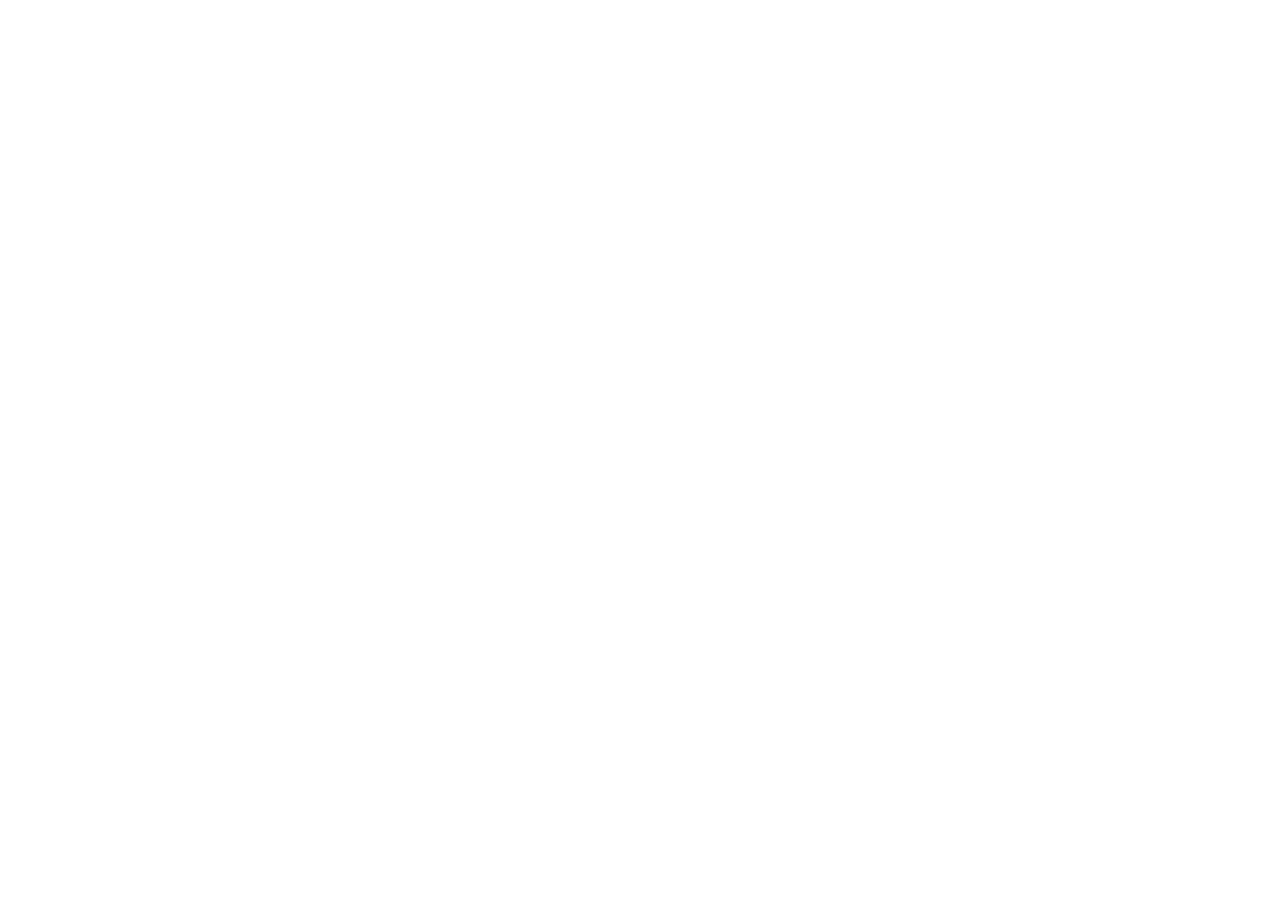
==== index.html @ ccb4d17f "fontjscssindex" ====
<!DOCTYPE HTML>
<html>
  <head>
    <meta http-equiv="content-type" content="text/html; charset=utf-8">
    <link href="css/bootstrap.css" rel="stylesheet" />
    <link href="css/style.css" rel="stylesheet" />
    <link href="css/index.css" rel="stylesheet" />
    <script type="text/javascript" src="js/jquery.js"></script>
    <script type="text/javascript" src="js/bootstrap.min.js"></script>
    <script type="text/javascript" src="js/personal.js"></script>
    <title>Index</title>
  </head>
  <body id='index'>
  </body>
</html>
---- css/style.css ----

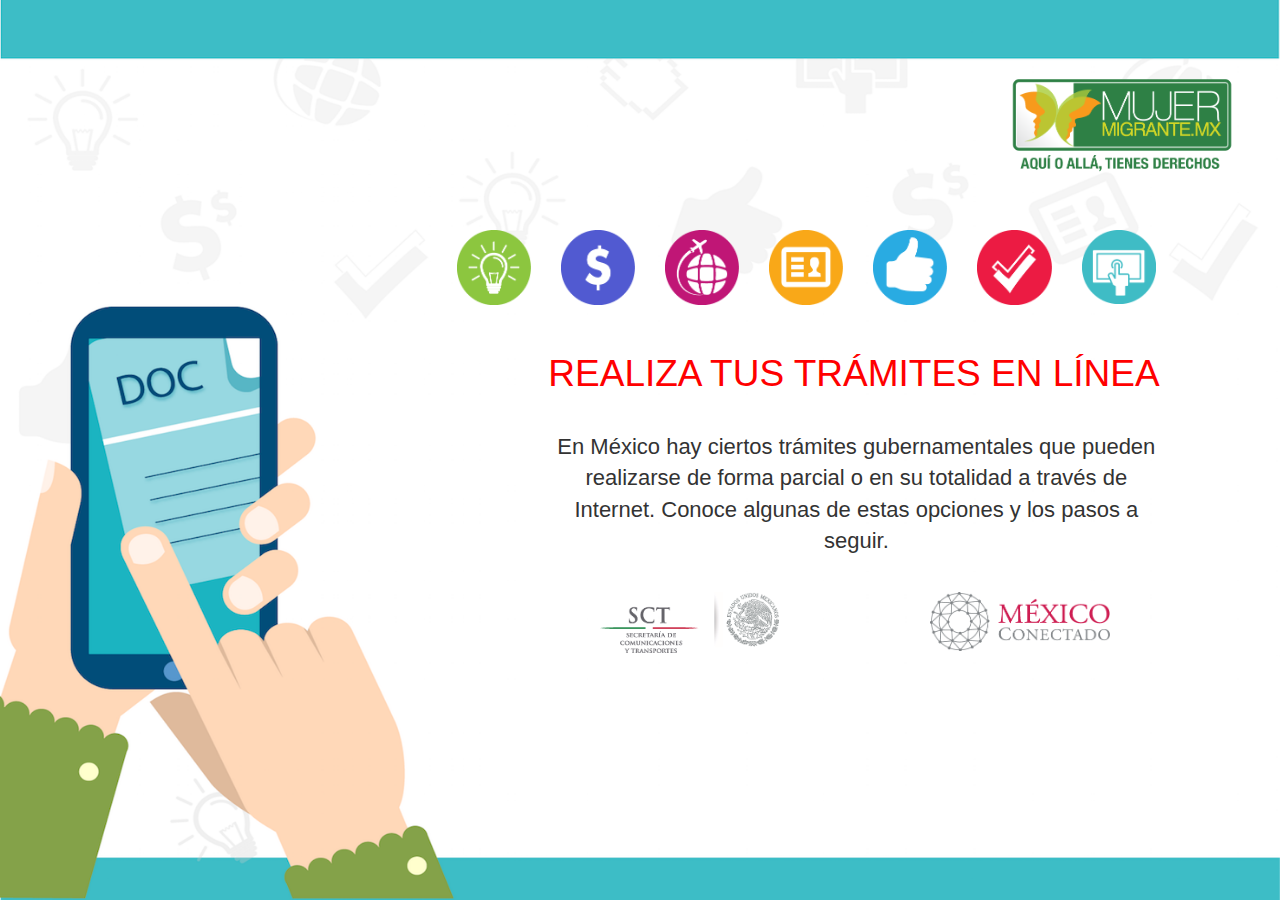
==== commit b27c1d78: "index" ====
--- a/index.html
+++ b/index.html
@@ -4,12 +4,40 @@
     <meta http-equiv="content-type" content="text/html; charset=utf-8">
     <link href="css/bootstrap.css" rel="stylesheet" />
     <link href="css/style.css" rel="stylesheet" />
-    <link href="css/index.css" rel="stylesheet" />
     <script type="text/javascript" src="js/jquery.js"></script>
     <script type="text/javascript" src="js/bootstrap.min.js"></script>
     <script type="text/javascript" src="js/personal.js"></script>
     <title>Index</title>
   </head>
-  <body id='index'>
-  </body>
+<body>
+	<div id="" class="col-md-offset-9   col-xs-10 col-sm-5 col-md-5">
+	 	<a target='_blank' href="http://mujermigrante.mx/"><img class="col-xs-10 col-sm-5 col-md-7" src="css/img/h1.logomm.png"></a>
+	 </div>
+
+     <div id="" class="col-md-offset-4 col-xs-10 col-sm-5 col-md-12">
+        <img class="col-xs-10 col-sm-5 col-md-1" src="css/img/h1.icon 07.png">
+	 	<img class="col-xs-10 col-sm-5 col-md-1" src="css/img/h1.icon 06.png">
+	 	<img class="col-xs-10 col-sm-5 col-md-1" src="css/img/h1.icon 05.png">
+	 	<img class="col-xs-10 col-sm-5 col-md-1" src="css/img/h1.icon 04.png">
+	 	<img class="col-xs-10 col-sm-5 col-md-1" src="css/img/h1.icon 03.png">
+	 	<img class="col-xs-10 col-sm-5 col-md-1" src="css/img/h1.icon 02.png">
+	 	<img class="col-xs-10 col-sm-5 col-md-1" src="css/img/h1.icon 01.png">
+	 </div>
+
+	 <div class="col-md-offset-5 col-md-7">
+	 	<p id="titulo">REALIZA TUS TRÁMITES EN LÍNEA</p>
+	 	<br>	 	
+	 </div>
+	  <div class="col-md-offset-6 col-md-5"> 
+	 	<p id="down">En México hay ciertos trámites gubernamentales que pueden realizarse de forma parcial o en su totalidad a través de Internet. Conoce algunas de estas opciones y los pasos a seguir.</p>
+	 </div>
+
+	  <div id="gob_down" class="col-md-offset-6 col-md-5"> 
+	 	<a target='_blank' href=" http://www.sct.gob.mx/"><img id="one_gob" class="col-md-5" src="css/img/h1.logosct.png"></a>
+	 	<a target='_blank' href=" http://mexicoconectado.gob.mx/"><img id="two_gob" class="col-md-5" src="css/img/h1.logomc.png"></a>
+
+	 </div>
+  
+                 
+</body>
 </html>
--- a/css/style.css
+++ b/css/style.css
@@ -1 +1,38 @@
+@media (max-width:1095px) {
+		body{
+		    background-image:url('img/h1.background.png');
+		    background-attachment:fixed;
+		    background-repeat: no-repeat;
+		    background-size: cover;
+		}
+}
 
+@media (max-width:1290px) {
+		body {
+		   background: url('img/h1.background.png') no-repeat center center fixed;
+		   background-size: 100% 100%;
+		   height: 100%;
+		   position: absolute;
+		   width: 100%;
+		 }
+}
+#titulo{
+    margin-top: 6%;
+    font-size: 37px;
+    color: red;    
+}
+#down{
+	font-size: 22px;
+    margin-left: -20%;
+    text-align: center;
+}
+#gob_down{
+	margin-top: 2%;
+}
+#one_gob{
+	left: -14%;
+}
+#two_gob{
+	right: -10%;
+}
+
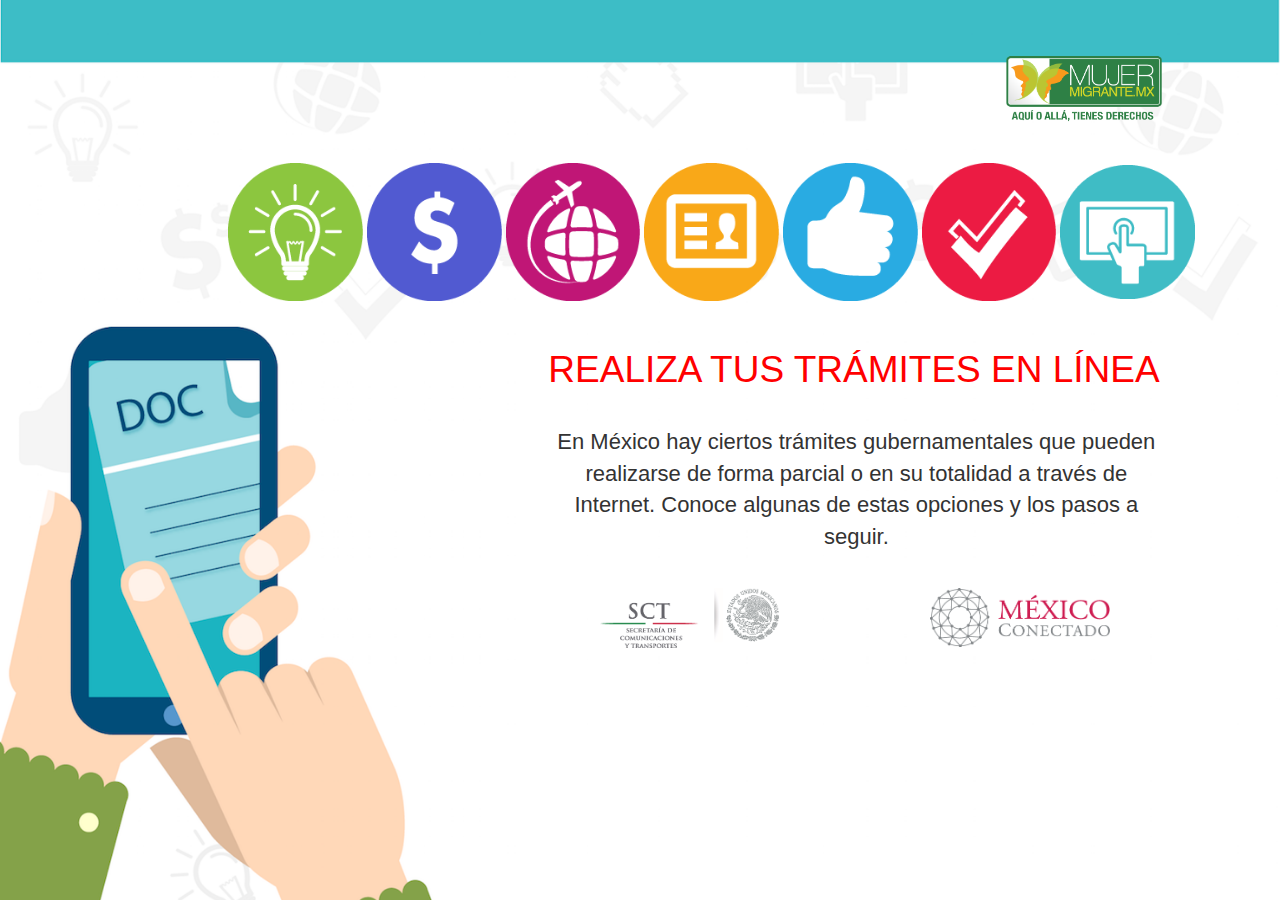
==== commit 869783be: "almost_normal_views" ====
--- a/index.html
+++ b/index.html
@@ -10,18 +10,18 @@
     <title>Index</title>
   </head>
 <body>
-	<div id="" class="col-md-offset-9   col-xs-10 col-sm-5 col-md-5">
-	 	<a target='_blank' href="http://mujermigrante.mx/"><img class="col-xs-10 col-sm-5 col-md-7" src="css/img/h1.logomm.png"></a>
+	<div id="" class="col-md-offset-9 col-md-3">
+	 	<a target='_blank' href="http://mujermigrante.mx/"><img class="col-md-9" src="css/img/h1.logomm.png"></a>
 	 </div>
 
-     <div id="" class="col-md-offset-4 col-xs-10 col-sm-5 col-md-12">
-        <img class="col-xs-10 col-sm-5 col-md-1" src="css/img/h1.icon 07.png">
-	 	<img class="col-xs-10 col-sm-5 col-md-1" src="css/img/h1.icon 06.png">
-	 	<img class="col-xs-10 col-sm-5 col-md-1" src="css/img/h1.icon 05.png">
-	 	<img class="col-xs-10 col-sm-5 col-md-1" src="css/img/h1.icon 04.png">
-	 	<img class="col-xs-10 col-sm-5 col-md-1" src="css/img/h1.icon 03.png">
-	 	<img class="col-xs-10 col-sm-5 col-md-1" src="css/img/h1.icon 02.png">
-	 	<img class="col-xs-10 col-sm-5 col-md-1" src="css/img/h1.icon 01.png">
+     <div id="" class="col-md-offset-2 col-md-10">
+        <img class="bubble" src="css/img/h1.icon 07.png">
+	 	<img class="bubble" src="css/img/h1.icon 06.png">
+	 	<img class="bubble" src="css/img/h1.icon 05.png">
+	 	<img class="bubble" src="css/img/h1.icon 04.png">
+	 	<img class="bubble" src="css/img/h1.icon 03.png">
+	 	<img class="bubble" src="css/img/h1.icon 02.png">
+	 	<img class="bubble" src="css/img/h1.icon 01.png">
 	 </div>
 
 	 <div class="col-md-offset-5 col-md-7">
--- a/css/style.css
+++ b/css/style.css
@@ -1,21 +1,14 @@
-@media (max-width:1095px) {
-		body{
+body{
 		    background-image:url('img/h1.background.png');
-		    background-attachment:fixed;
 		    background-repeat: no-repeat;
 		    background-size: cover;
-		}
 }
 
-@media (max-width:1290px) {
-		body {
-		   background: url('img/h1.background.png') no-repeat center center fixed;
-		   background-size: 100% 100%;
-		   height: 100%;
-		   position: absolute;
-		   width: 100%;
-		 }
-}
+.bubble{
+	    width: 13%;
+}		
+
+
 #titulo{
     margin-top: 6%;
     font-size: 37px;
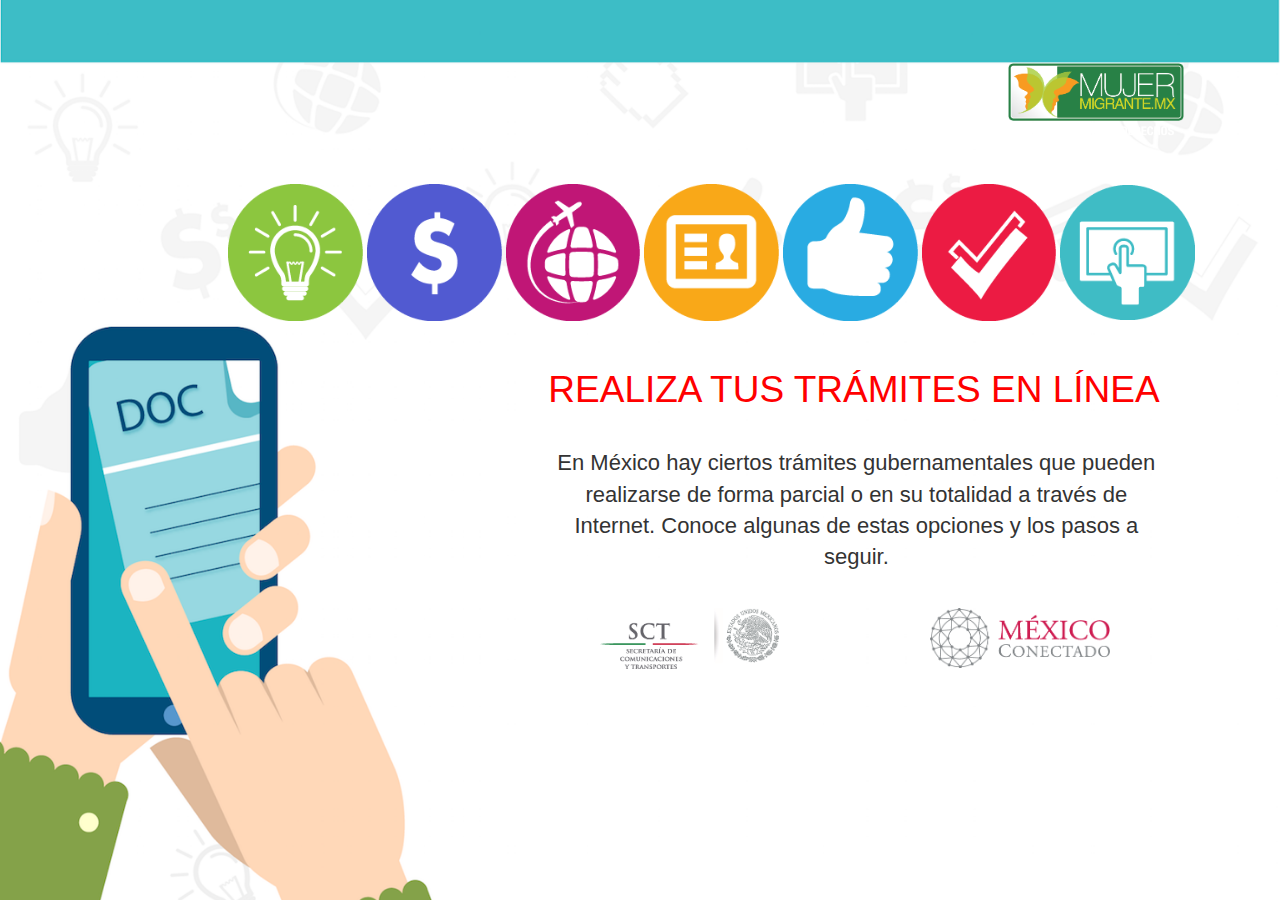
==== commit 52de3c86: "no_responisve" ====
--- a/index.html
+++ b/index.html
@@ -10,9 +10,9 @@
     <title>Index</title>
   </head>
 <body>
-	<div id="" class="col-md-offset-9 col-md-3">
-	 	<a target='_blank' href="http://mujermigrante.mx/"><img class="col-md-9" src="css/img/h1.logomm.png"></a>
-	 </div>
+	<div id="" class="col-md-offset-9 col-xs-offset-8 col-xs-4 col-sm-3 col-md-3">
+      <a target="_blank" href="http://mujermigrante.mx/"><img class="mujer_mig_log col-xs-12 col-sm-12 col-md-10" src="css/img/h1.logomm.png"></a>
+    </div>
 
      <div id="" class="col-md-offset-2 col-md-10">
         <img class="bubble" src="css/img/h1.icon 07.png">
@@ -35,7 +35,6 @@
 	  <div id="gob_down" class="col-md-offset-6 col-md-5"> 
 	 	<a target='_blank' href=" http://www.sct.gob.mx/"><img id="one_gob" class="col-md-5" src="css/img/h1.logosct.png"></a>
 	 	<a target='_blank' href=" http://mexicoconectado.gob.mx/"><img id="two_gob" class="col-md-5" src="css/img/h1.logomc.png"></a>
-
 	 </div>
   
                  
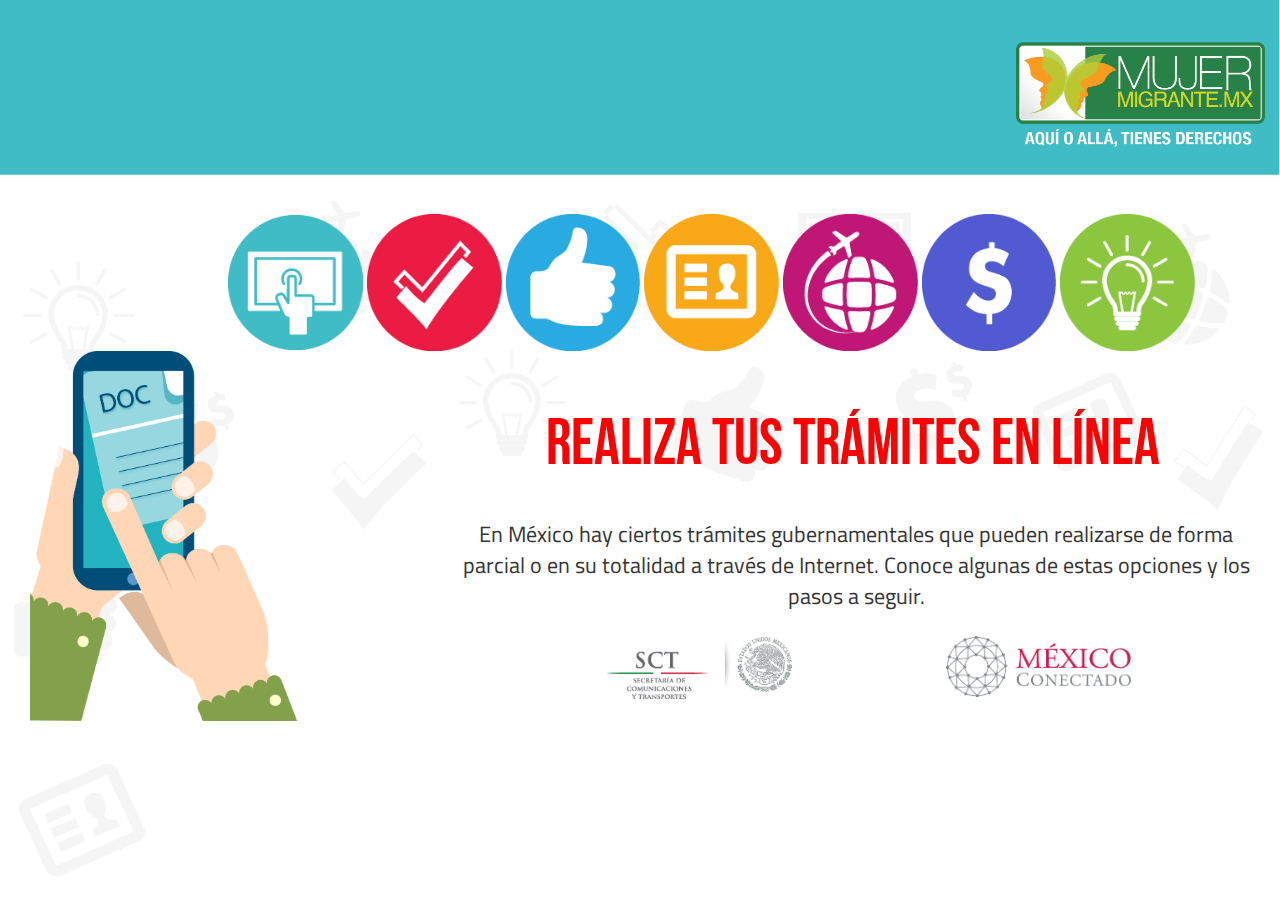
==== commit 8db0f27b: "logo" ====
--- a/index.html
+++ b/index.html
@@ -4,38 +4,45 @@
     <meta http-equiv="content-type" content="text/html; charset=utf-8">
     <link href="css/bootstrap.css" rel="stylesheet" />
     <link href="css/style.css" rel="stylesheet" />
+    <link href="css/style-all.css" rel="stylesheet" />
     <script type="text/javascript" src="js/jquery.js"></script>
     <script type="text/javascript" src="js/bootstrap.min.js"></script>
     <script type="text/javascript" src="js/personal.js"></script>
     <title>Index</title>
   </head>
 <body>
-	<div id="" class="col-md-offset-9 col-xs-offset-8 col-xs-4 col-sm-3 col-md-3">
-      <a target="_blank" href="http://mujermigrante.mx/"><img class="mujer_mig_log col-xs-12 col-sm-12 col-md-10" src="css/img/h1.logomm.png"></a>
+	  <div id="" class="col-md-offset-9 col-sm-offset-8  col-sm-3 col-md-4 col-xs-3 col-xs-offset-9">
+      <a target='_blank' href="http://mujermigrante.mx/"><img class="mujer_mig_log col-xs-12 col-sm-12 col-md-10" src="css/img/h1.logomm.png"></a>
     </div>
 
-     <div id="" class="col-md-offset-2 col-md-10">
-        <img class="bubble" src="css/img/h1.icon 07.png">
-	 	<img class="bubble" src="css/img/h1.icon 06.png">
-	 	<img class="bubble" src="css/img/h1.icon 05.png">
-	 	<img class="bubble" src="css/img/h1.icon 04.png">
-	 	<img class="bubble" src="css/img/h1.icon 03.png">
-	 	<img class="bubble" src="css/img/h1.icon 02.png">
-	 	<img class="bubble" src="css/img/h1.icon 01.png">
+     <div id="" class="col-md-offset-2 col-md-10 col-sm-8 col-sm-offset-3 col-xs-8 col-xs-offset-3">
+     		<a href="introduccion.html" data-toggle="tooltip" title="Introducción"><img class="bubble" src="css/img/h1.icon 01.png"></a>
+     		<a href="beneficios.html" data-toggle="tooltip" title="Beneficios"><img class="bubble" src="css/img/h1.icon 02.png"></a>
+     		<a href="recomendaciones.html"  data-toggle="tooltip" title="Recomendaciones"><img class="bubble" src="css/img/h1.icon 03.png"></a>
+     		<a href="doc.html"  data-toggle="tooltip" title="Documentos de identidad"><img class="bubble" src="css/img/h1.icon 04.png"></a>
+     		<a href="ingreso_salida.html"  data-toggle="tooltip" title="Ingreso y Salida de México"><img class="bubble" src="css/img/h1.icon 05.png"></a>
+     		<a href="pago_impuestos.html" data-toggle="tooltip" title="Pago de impuestos"><img class="bubble" src="css/img/h1.icon 06.png"></a>
+			<a href="consideraciones.html" data-toggle="tooltip" title="Consideraciones finales"><img class="bubble" src="css/img/h1.icon 07.png"></a>	 
 	 </div>
-
-	 <div class="col-md-offset-5 col-md-7">
-	 	<p id="titulo">REALIZA TUS TRÁMITES EN LÍNEA</p>
+      <div class="col-md-4 col-sm-4 col-xs-4">
+        <img class="col-md-9 col-sm-9 col-xs-9" src="css/img/Mano_index.png">
+     </div>
+     <div class=" col-md-8  col-sm-8 col-xs-8 ">
+	 <div class=" col-md-12  col-sm-12  col-xs-12 titulo">
+	 	<p class="t_cen" id="titulo">REALIZA TUS TRÁMITES EN LÍNEA</p>
 	 	<br>	 	
 	 </div>
-	  <div class="col-md-offset-6 col-md-5"> 
+	
+	  <div class="col-md-10 col-md-offset-2   col-sm-8   col-sm-offset-2  col-xs-8   col-xs-offset-2  text"> 
 	 	<p id="down">En México hay ciertos trámites gubernamentales que pueden realizarse de forma parcial o en su totalidad a través de Internet. Conoce algunas de estas opciones y los pasos a seguir.</p>
+	 <div id="gob_down" class="col-md-offset-1 col-md-10  col-sm-offset-1 col-sm-10 col-xs-offset-1 col-xs-10"> 
+	 	<a target='_blank' href=" http://www.sct.gob.mx/"><img id="one_gob" class="col-md-5 col-sm-5 col-xs-5" src="css/img/h1.logosct.png"></a>
+	 	<a target='_blank' href=" http://mexicoconectado.gob.mx/"><img id="two_gob" class="col-md-5 col-sm-6 col-xs-6" src="css/img/h1.logomc.png"></a>
 	 </div>
+	 </div>
+     </div>
 
-	  <div id="gob_down" class="col-md-offset-6 col-md-5"> 
-	 	<a target='_blank' href=" http://www.sct.gob.mx/"><img id="one_gob" class="col-md-5" src="css/img/h1.logosct.png"></a>
-	 	<a target='_blank' href=" http://mexicoconectado.gob.mx/"><img id="two_gob" class="col-md-5" src="css/img/h1.logomc.png"></a>
-	 </div>
+	
   
                  
 </body>
--- a/css/style.css
+++ b/css/style.css
@@ -1,5 +1,5 @@
 body{
-		    background-image:url('img/h1.background.png');
+		    background-image:url('img/F2.png');
 		    background-repeat: no-repeat;
 		    background-size: cover;
 }
@@ -11,7 +11,7 @@
 
 #titulo{
     margin-top: 6%;
-    font-size: 37px;
+    font-size: 63px;
     color: red;    
 }
 #down{
@@ -28,4 +28,10 @@
 #two_gob{
 	right: -10%;
 }
+.mujer_mig_log{
+	    margin-top: -12%;
+}
+.t_cen{
+	text-align: center;
+}
 
--- a/css/style-all.css
+++ b/css/style-all.css
@@ -0,0 +1,39 @@
+@font-face{
+  font-family: "titulos";
+  src: url("fonts/BebasNeue.woff") format("woff");
+}
+@font-face{
+  font-family: "texto";
+  src: url("fonts/TitilliumWeb-Regular.woff") format("woff");
+}
+@font-face{
+  font-family: "bold";
+  src: url("fonts/TitilliumWeb-Bold.woff") format("woff");
+}
+.titulo{
+  font-family: 'titulos';
+}
+.text{
+  font-family: 'texto';
+}
+.bold-text{
+  font-family: 'bold';
+  text-align: center;
+}
+.mrgn{
+  margin-top: 2%;
+}
+@media (max-width: 1050px) {
+  #sp{
+    font-size: 16px;
+  }
+}
+@media (max-width: 800px) {
+  body{
+    width: 800px;
+  }
+
+  #top-head img{
+    width: 800px;
+  }
+}
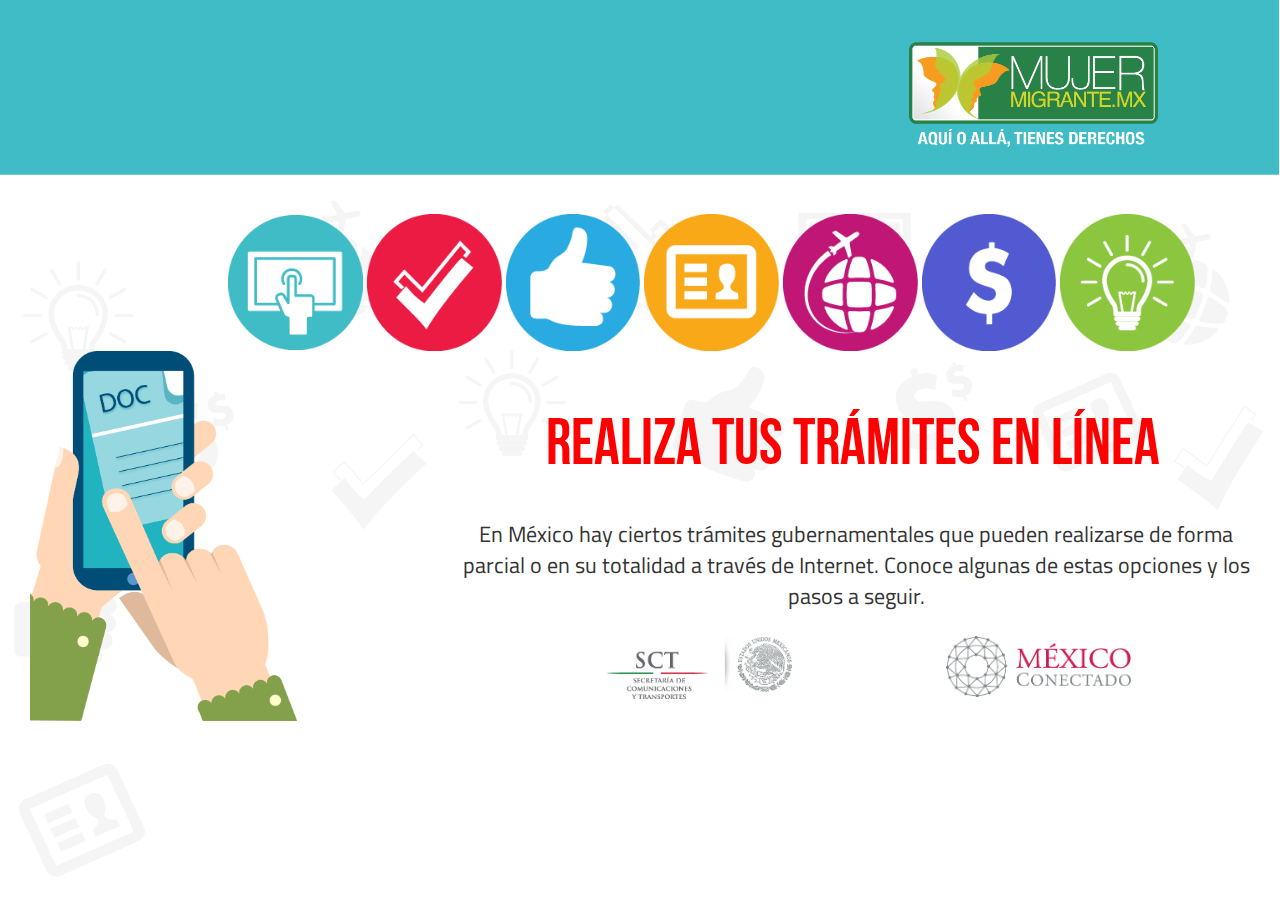
==== commit ca1c1a41: "problems_index" ====
--- a/index.html
+++ b/index.html
@@ -11,11 +11,11 @@
     <title>Index</title>
   </head>
 <body>
-	  <div id="" class="col-md-offset-9 col-sm-offset-8  col-sm-3 col-md-4 col-xs-3 col-xs-offset-9">
+	  <div id="" class="col-md-offset-8 col-sm-offset-7  col-sm-3 col-md-4 col-xs-3 col-xs-offset-5">
       <a target='_blank' href="http://mujermigrante.mx/"><img class="mujer_mig_log col-xs-12 col-sm-12 col-md-10" src="css/img/h1.logomm.png"></a>
     </div>
 
-     <div id="" class="col-md-offset-2 col-md-10 col-sm-8 col-sm-offset-3 col-xs-8 col-xs-offset-3">
+     <div id="" class="col-md-offset-2 col-md-10 col-sm-8 col-sm-offset-3 col-xs-7 col-xs-offset-1">
      		<a href="introduccion.html" data-toggle="tooltip" title="Introducción"><img class="bubble" src="css/img/h1.icon 01.png"></a>
      		<a href="beneficios.html" data-toggle="tooltip" title="Beneficios"><img class="bubble" src="css/img/h1.icon 02.png"></a>
      		<a href="recomendaciones.html"  data-toggle="tooltip" title="Recomendaciones"><img class="bubble" src="css/img/h1.icon 03.png"></a>
@@ -24,16 +24,16 @@
      		<a href="pago_impuestos.html" data-toggle="tooltip" title="Pago de impuestos"><img class="bubble" src="css/img/h1.icon 06.png"></a>
 			<a href="consideraciones.html" data-toggle="tooltip" title="Consideraciones finales"><img class="bubble" src="css/img/h1.icon 07.png"></a>	 
 	 </div>
-      <div class="col-md-4 col-sm-4 col-xs-4">
+      <div class="col-md-4 col-sm-4 col-xs-5">
         <img class="col-md-9 col-sm-9 col-xs-9" src="css/img/Mano_index.png">
      </div>
-     <div class=" col-md-8  col-sm-8 col-xs-8 ">
+     <div class=" col-md-8  col-sm-8 col-xs-5 ">
 	 <div class=" col-md-12  col-sm-12  col-xs-12 titulo">
 	 	<p class="t_cen" id="titulo">REALIZA TUS TRÁMITES EN LÍNEA</p>
 	 	<br>	 	
 	 </div>
 	
-	  <div class="col-md-10 col-md-offset-2   col-sm-8   col-sm-offset-2  col-xs-8   col-xs-offset-2  text"> 
+	  <div class="col-md-10 col-md-offset-2   col-sm-8   col-sm-offset-2  col-xs-8   col-xs-offset-1  text"> 
 	 	<p id="down">En México hay ciertos trámites gubernamentales que pueden realizarse de forma parcial o en su totalidad a través de Internet. Conoce algunas de estas opciones y los pasos a seguir.</p>
 	 <div id="gob_down" class="col-md-offset-1 col-md-10  col-sm-offset-1 col-sm-10 col-xs-offset-1 col-xs-10"> 
 	 	<a target='_blank' href=" http://www.sct.gob.mx/"><img id="one_gob" class="col-md-5 col-sm-5 col-xs-5" src="css/img/h1.logosct.png"></a>
--- a/css/style.css
+++ b/css/style.css
@@ -35,3 +35,24 @@
 	text-align: center;
 }
 
+@media (max-width: 884px) {
+  #titulo{
+      font-size: 48px;
+
+  }
+  #down {
+    font-size: 18px;
+}
+}
+
+@media (max-width: 652px) {
+  #titulo{
+      font-size: 35px;
+
+  }
+  #down {
+    font-size: 15px;
+}
+}
+
+
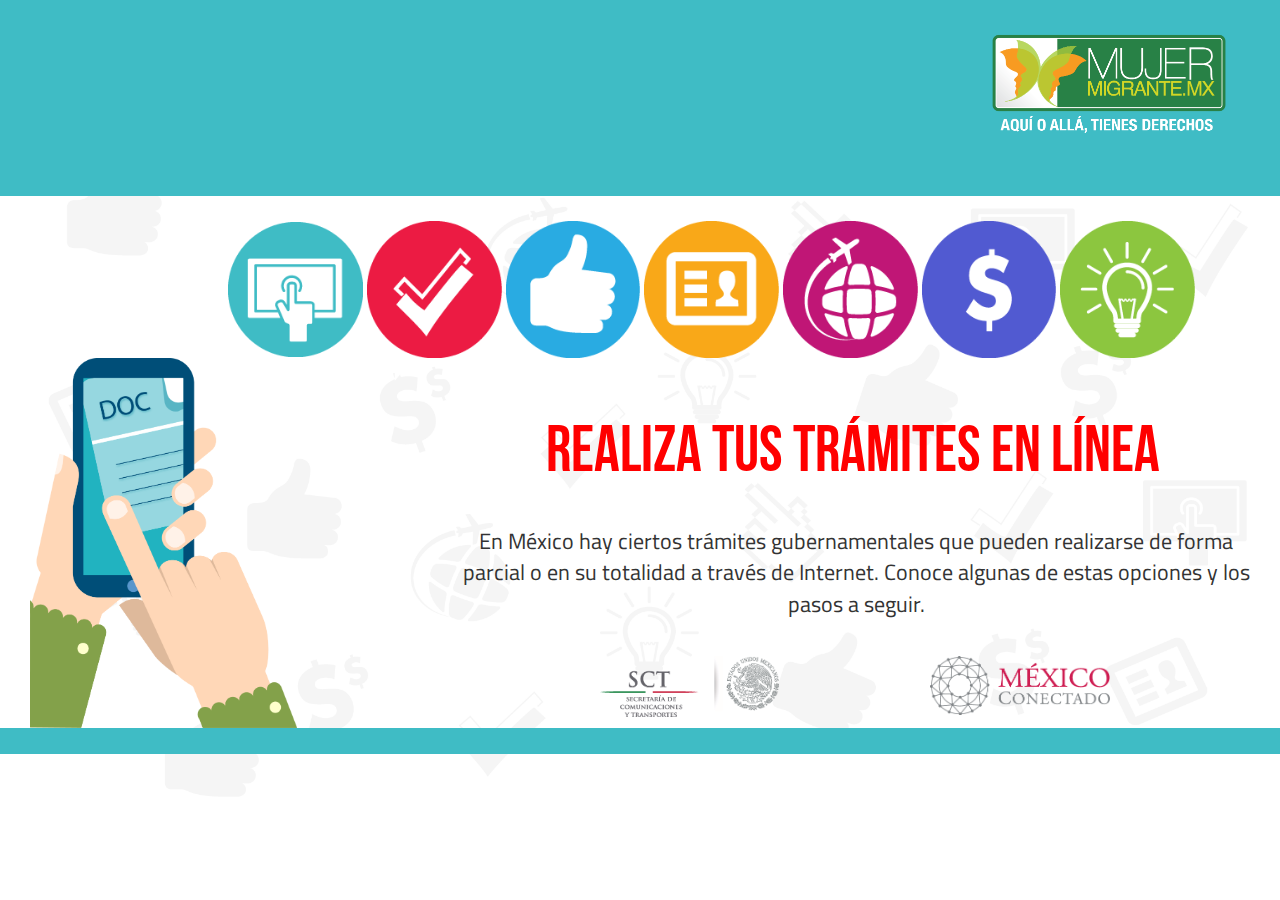
==== commit b46402df: "final_with_responsive" ====
--- a/index.html
+++ b/index.html
@@ -11,13 +11,14 @@
     <title>Index</title>
   </head>
 <body>
-	  <div id="" class="col-md-offset-8 col-sm-offset-7  col-sm-3 col-md-4 col-xs-3 col-xs-offset-5">
-      <a target='_blank' href="http://mujermigrante.mx/"><img class="mujer_mig_log col-xs-12 col-sm-12 col-md-10" src="css/img/h1.logomm.png"></a>
+	<div id="top_green" class="col-md-12 col-sm-12 col-xs-12">
+        <a target='_blank' href="http://mujermigrante.mx/"><img class="mujer_mig_log col-md-offset-9 col-sm-offset-9 col-xs-offset-9   col-xs-3 col-sm-3 col-md-3" src="css/img/h1.logomm.png"></a>
     </div>
+          
 
-     <div id="" class="col-md-offset-2 col-md-10 col-sm-8 col-sm-offset-3 col-xs-7 col-xs-offset-1">
+     <div id="icons" class="col-md-offset-2 col-md-10 col-sm-8 col-sm-offset-3 col-xs-7 col-xs-offset-3">
      		<a href="introduccion.html" data-toggle="tooltip" title="Introducción"><img class="bubble" src="css/img/h1.icon 01.png"></a>
-     		<a href="beneficios.html" data-toggle="tooltip" title="Beneficios"><img class="bubble" src="css/img/h1.icon 02.png"></a>
+     		<a href="beneficios.html" data-toggle="tooltip" title="Beneficios"><img class="bubble " src="css/img/h1.icon 02.png"></a>
      		<a href="recomendaciones.html"  data-toggle="tooltip" title="Recomendaciones"><img class="bubble" src="css/img/h1.icon 03.png"></a>
      		<a href="doc.html"  data-toggle="tooltip" title="Documentos de identidad"><img class="bubble" src="css/img/h1.icon 04.png"></a>
      		<a href="ingreso_salida.html"  data-toggle="tooltip" title="Ingreso y Salida de México"><img class="bubble" src="css/img/h1.icon 05.png"></a>
@@ -32,18 +33,15 @@
 	 	<p class="t_cen" id="titulo">REALIZA TUS TRÁMITES EN LÍNEA</p>
 	 	<br>	 	
 	 </div>
-	
-	  <div class="col-md-10 col-md-offset-2   col-sm-8   col-sm-offset-2  col-xs-8   col-xs-offset-1  text"> 
+	  <div class="col-md-10 col-md-offset-2   col-sm-8   col-sm-offset-2  col-xs-9   col-xs-offset-1  text"> 
 	 	<p id="down">En México hay ciertos trámites gubernamentales que pueden realizarse de forma parcial o en su totalidad a través de Internet. Conoce algunas de estas opciones y los pasos a seguir.</p>
-	 <div id="gob_down" class="col-md-offset-1 col-md-10  col-sm-offset-1 col-sm-10 col-xs-offset-1 col-xs-10"> 
-	 	<a target='_blank' href=" http://www.sct.gob.mx/"><img id="one_gob" class="col-md-5 col-sm-5 col-xs-5" src="css/img/h1.logosct.png"></a>
-	 	<a target='_blank' href=" http://mexicoconectado.gob.mx/"><img id="two_gob" class="col-md-5 col-sm-6 col-xs-6" src="css/img/h1.logomc.png"></a>
-	 </div>
-	 </div>
+	  </div>
      </div>
-
-	
-  
-                 
+     <div id="gob_down" class="col-md-offset-2 col-md-5  col-sm-offset-6 col-sm-5 col-xs-offset-4 col-xs-5"> 
+        <a target='_blank' href=" http://www.sct.gob.mx/"><img id="one_gob" class="col-md-5 col-sm-6 col-xs-6" src="css/img/h1.logosct.png"></a>
+        <a target='_blank' href=" http://mexicoconectado.gob.mx/"><img id="two_gob" class="col-md-5 col-sm-6 col-xs-6" src="css/img/h1.logomc.png"></a>
+     </div>
+    <div id="button_green" class="col-md-12 col-sm-12 col-xs-12">
+    </div>
 </body>
 </html>
--- a/css/style.css
+++ b/css/style.css
@@ -1,58 +1,48 @@
+
 body{
-		    background-image:url('img/F2.png');
-		    background-repeat: no-repeat;
-		    background-size: cover;
+    background-image:url('img/S4.fondo.png');
+    background-repeat: no-repeat;
+    background-size: cover;
+}
+.bubble{
+  width: 13%;
 }
 
-.bubble{
-	    width: 13%;
-}		
-
-
 #titulo{
-    margin-top: 6%;
-    font-size: 63px;
-    color: red;    
+  margin-top: 6%;
+  font-size: 63px;
+  color: red;
 }
 #down{
-	font-size: 22px;
-    margin-left: -20%;
-    text-align: center;
+  font-size: 22px;
+  margin-left: -20%;
+  text-align: center;
 }
 #gob_down{
-	margin-top: 2%;
+  margin-top: 2%;
 }
 #one_gob{
-	left: -14%;
+  left: -14%;
 }
 #two_gob{
-	right: -10%;
+  right: -10%;
 }
 .mujer_mig_log{
-	    margin-top: -12%;
+  margin-top: -4%;
 }
 .t_cen{
-	text-align: center;
-}
-
-@media (max-width: 884px) {
-  #titulo{
-      font-size: 48px;
-
-  }
-  #down {
-    font-size: 18px;
-}
-}
-
-@media (max-width: 652px) {
-  #titulo{
-      font-size: 35px;
-
-  }
-  #down {
-    font-size: 15px;
-}
+  text-align: center;
 }
 
 
+
+#top_green{
+  background-color: #3FBCC5;
+}
+#icons{
+  margin-top: 2%;
+}
+#button_green{
+  background-color: #3FBCC5;
+    height: 26px;
+}